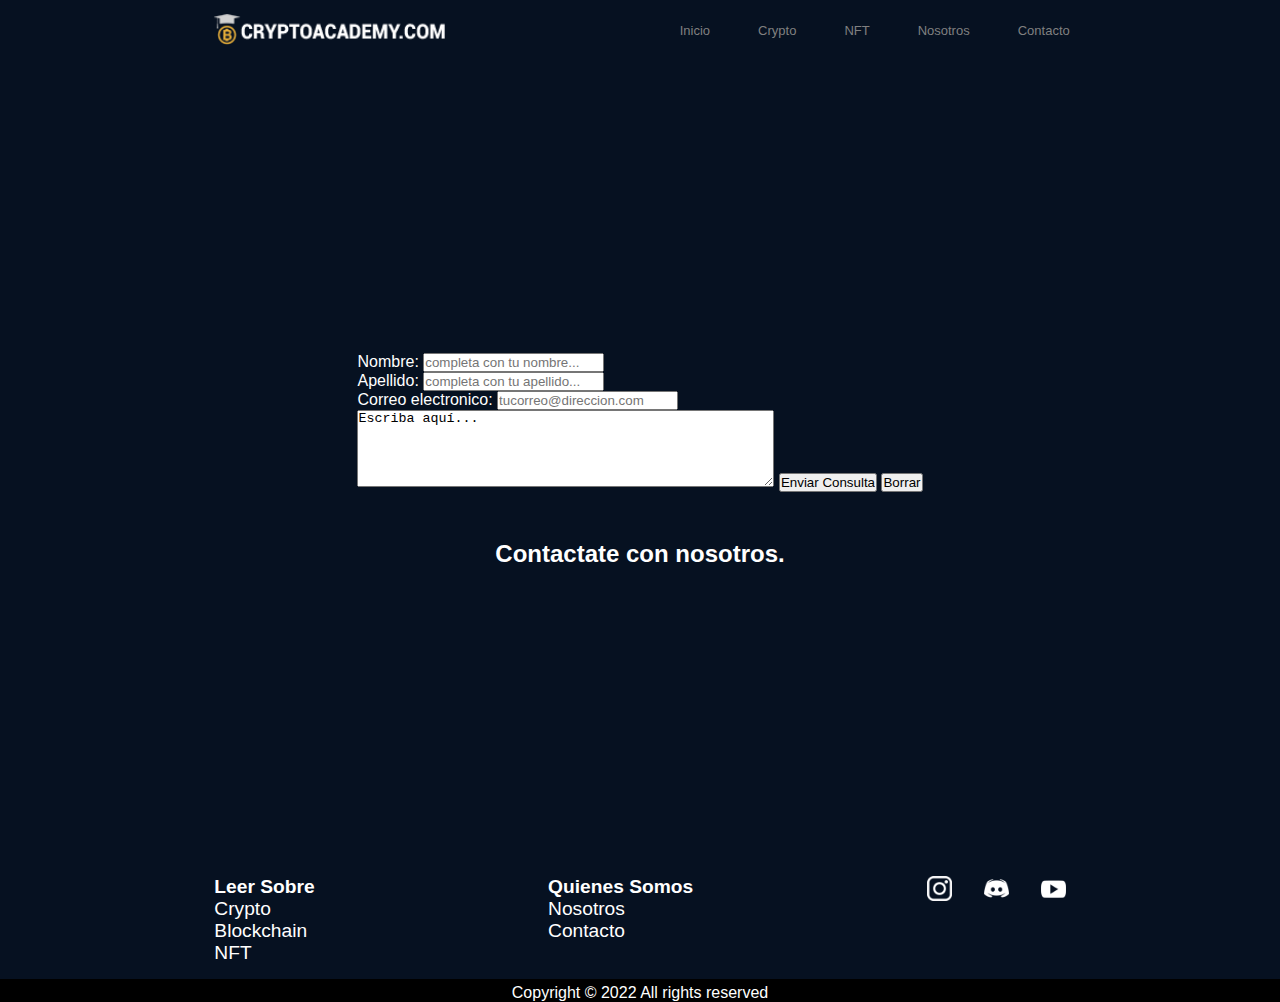
==== pages/contacto.html @ 548a223e "subiendo por primera vez" ====
<!DOCTYPE html>
<html lang="en">
<head>
    <meta charset="UTF-8">
    <meta http-equiv="X-UA-Compatible" content="IE=edge">
    <meta name="viewport" content="width=device-width, initial-scale=1.0">
    <link rel="stylesheet" href="../css/styles.css">
    <title>Contacto</title>
</head>
<body>
    <div class="contenedorContacto">
        <header class="navegador">
            <img class="logotipoChico" src="../img/45isotipo.png" alt="">
            <img class="logotipoGrande" src="../img/isotipoDos.png" alt="">
            <nav>
                <ul class="menu">
                    <li> <a href="../index.html"> Inicio </a> </li>
                    <li> <a href="crypto.html"> Crypto </a> </li>
                    <li> <a href="nft.html"> NFT </a> </li>
                    <li> <a href="nosotros.html"> Nosotros </a> </li>
                    <li> <a href="contacto.html"> Contacto </a> </li>
                </ul>
            </nav>
        </header>
        <main class="contacto">
            <form action="">
                <div> 
                    <label for="nombre_apellido">Nombre:</label>	
                    <input type="nombre" name="nombre" placeholder="completa con tu nombre..."/>
                </div>
                <div>    
                    <label for="nombre_apellido">Apellido:</label>	
                    <input type="apellido" name="apellido" placeholder="completa con tu apellido..."/>
                </div> 
                <div>
                    <label for="nombre_apellido">Correo electronico:</label>	
                    <input type="email" name="email" placeholder="tucorreo@direccion.com"/>
                </div>
                <div>
                    <textarea name="area_de_texto" rows="5" cols="50">Escriba aquí...</textarea>
                    <input type="submit" value="Enviar Consulta"/>
                    <input type="reset" value="Borrar"/>
                </div>    
            </form>
            <div>
                    <h2 class="parrafoSecciones">
                    Contactate con nosotros.
                </h2>
            </div>
        </main>
        <footer>
            <div class="pieDePagina">
                <div>
                    <h5> Leer Sobre </h5>
                    <ul>
                        <li> <a href="../pages/crypto.html">Crypto</a></li>
                        <li> <a href="../pages/nosotros.html">Blockchain</a></li>
                        <li> <a href="../pages/nft.html">NFT</a></li>
                    </ul>
                </div>
                <div>
                    <h5> Quienes Somos </h5>
                    <ul>
                        <li> <a href="../pages/nosotros.html"> Nosotros </a></li>
                        <li> <a href="../pages/contacto.html"> Contacto </a></li>
                    </ul>
                </div>
                <div class="pieDePaginaRedes">
                    <a href="https://www.instagram.com" class="logoRed" target="_blank"> 
                        <img src="../img/logoinstagram.png" alt="" width="25px" height="25px"> 
                    </a>

                    <a href="https://discord.com" class="logoRed" target="_blank"> 
                        <img src="../img/logdiscord.png" alt="" width="25px" height="25px"> 
                    </a>

                    <a href="https://www.youtube.com" class="logoRed" target="_blank"> 
                        <img src="../img/logoyotube.png" alt="" width="25px" height="25px"> 
                    </a>
                </div>
                
            </div>
            <p> Copyright © 2022 All rights reserved </p>
        </footer>
    </div>
</body>
</html>
---- css/styles.css ----
*{
    padding: 0;
    margin: 0;
    box-sizing: border-box;
}
body{
    font-family: 'Roboto', sans-serif;
    background-color: rgb(6, 17, 33);
    
}
.contenedorIndex{
    height: 80vh;
    display: grid;

    grid-template-areas: 
    "header header header"
    "main main main"
    "section section section"
    "aside aside aside"
    "footer footer footer"
    ;
}
.navegador{
    background-color: rgb(6, 17, 33);
    grid-area: header;
    height: 100px;
    display: flex;
    justify-content: center;
    align-items: center;
    gap: 1.2rem;
}
.menu{
    display: flex;
    gap: 1rem;
    list-style-type: none;
}
.menu li a:hover{
    color: white;
}
.menu li a{
    font-size: small;
    color: grey;
    text-decoration: none;
    font-family: 'Roboto', sans-serif;
}
header img{
    height: 45px;
    width: 45px;
}
.logotipoGrande{
    display: none;
}
main{
    background-color: rgb(6, 17, 33);
    grid-area: main;
}
.primerBloque{
    display: flex;
    flex-direction: column;
    justify-content: center;
    align-items: center;
    gap: 2rem;
}
#fondo{
    width: 100%;
    height: 20rem;
    background-image: url(../img/bannerPrincipal.png);
    background-repeat: no-repeat;
    background-size: cover;
    background-position: center;
}
.textoBienvenida{
    text-align: center;
    color: white;
    font-size: 2.1rem;
    text-transform: uppercase;
    font-family: 'Roboto', sans-serif;
}
.botonBienvenida{
    font-family: 'Roboto', sans-serif;
    font-weight: 700;
    background-color: white;
    border-radius: 20px;
    padding: 10px 30px;
    color: black;
    text-decoration: none;
}
.carrusel{
    background-color: rgb(6, 17, 33);
    grid-area: section;
}
.carruselDos{
    display: none;
    background-color: rgb(6, 17, 33);
    grid-area: carruselDos;
}
section img{
    height: 100px;
    width: 140px;
}
.carrusel{
    display: flex;
    flex-direction: column;
    justify-content: center;
    gap: 0.5rem;
    margin: 0.5rem;
}
.seccionesCarrusel{
    display: flex;
    justify-content: left;
}
.seccionTexto{
    padding: 0.5rem 0.5rem;
    font-size: 15px;
    font-family: 'Roboto', sans-serif;
    font-style: italic;
    color: white;
}
.seccionTexto h4{
    font-size: 14px;
    font-style: normal;
}
.seccionTexto a{
    color: grey;
    text-decoration: none;
    font-size: 14px;
}
aside{
    background-color: rgb(6, 17, 33);
    grid-area: aside;
}
aside h2{
    margin: 0.5rem 0rem 0.5rem 0.5rem;
    color: white;
    font-size: 1rem;
}
.carruselVideo{
    display: flex;
    justify-content: center;
    gap: 0.4rem;
}
footer{
    background-color: rgb(6, 17, 33);
    grid-area: footer;
}
.pieDePagina{
    display: flex;
    justify-content: center;
    gap: 1.2rem;
    color: white;
    width: 100%;
    height: 5rem;
    margin-top: 1rem;
}
.pieDePagina div ul li a:hover{
    color: grey;
}
.pieDePaginaRedes{
    display: flex;
    gap: 2rem;
}
.pieDePagina h5{
    font-size: 1rem;
}
.pieDePagina ul li a{
    text-decoration: none;
    color: white;
}
.pieDePagina ul{
    list-style-type: none;
}
footer p{
    width: 100%;
    background-color: black;
    color: white;
    text-align: center;
    padding-top: 5px;
}
.contenedorCrypto{
    height: 80vh;
    display: grid;

    grid-template-areas: 
    "header header header"
    "main main main"
    "section section section"
    "aside aside aside"
    "footer footer footer"
    ;
}
.seccionMonedas{
    display: flex;
    justify-content: center;
    flex-wrap: wrap;
    gap: 1rem;
}
.monedaUno{
    display: flex;
    background-color: white;
    color: black;
    gap: 1rem;
    height: 100px;
    width: 160px;
    border-radius: 5px;
    align-items: center;
}
.monedaBtc{
    color: gray;
}
.monedaParteUno{
    margin-left: 0.5rem;
}
.monedaParteUno h4{
    margin-top: 0.8rem;
}
.monedaParteUno img{
    height: 25px;
    width: 25px;
}
.monedaBtcPorcentaje{
    color: green;
    margin-left: 0.4rem;
}
.monedaBtcPorcentajeBajo{
    color: red;
    margin-left: 0.4rem;
}
.topCryptoTitulo{
    color: white;
    font-size: medium;
    text-align: center;
    margin-bottom: 0.5rem;
}
.informacionCrypto{
    display: flex;
    justify-content: center;
    color: white;
    grid-area: section;
    margin-top: 1rem;
}
.informacionCryptoTexto{
    display: flex;
    flex-direction: column;
    flex-wrap: nowrap;
    width: 300px;
    text-align: center;
    gap: 1rem;
}
.contenedorImagenEstadistica{
    display: flex;
    flex-direction: column;
    text-align: left;
}
.contenedorImagenEstadistica img{
    width: 300px;
    height: 360px;
}
.carruselVideoDos{
    display: flex;
    flex-direction: column;
    justify-content: center;
    gap: 0.4rem;
}
.carruselVideoYoutube{
    display: flex;
    justify-content: center;
    gap: 0.4rem;
}
.contenedorNFT{
    height: 80vh;
    display: grid;

    grid-template-areas: 
    "header header header"
    "section section section"
    "footer footer footer"
    ;
}
.contenedorNosotros{
    height: 80vh;
    display: grid;

    grid-template-areas: 
    "header header header"
    "section section section"
    "main main main"
    "footer footer footer"
    ;
}
.contenedorPerfiles{
    display: flex;
    flex-direction: column;
    align-items: center;
    width: 100%;
    margin-top: 2rem;
    gap: 1rem;
}
.textoParaMartin{
    margin-top: 2rem;
    text-align: center;
    color: white;
    height: 100px;
}
.contacto{
    display: flex;
    flex-direction: column;
    justify-content: center;
    align-items: center;
    color: white;
    height: 50rem;
    gap: 3rem;
}
.contenedorContacto{
    height: 80vh;
    display: grid;

    grid-template-areas: 
    "header header header"
    "main main main"
    "footer footer footer"
    ;
}



@media screen and (min-width: 600px){

    .logotipoGrande{
        display: block;
        width: 15rem;
        height: 2rem;
    }
    .logotipoChico{
        display: none;
    }
    .contenedorIndex{
        height: 100vh;
        grid-template-areas: 
        "header header header"
        "main main main"
        "section section aside"
        "footer footer footer"
        ;
    }
    .carruselVideo{
        display: flex;
        flex-direction: column;
        justify-content: center;
        gap: 1rem;
    }
    aside h2{
        margin: 0.5rem 0rem 0.5rem 0rem;
        font-size: large;
    }
    .videos iframe{
        width: 300px;
        height: 170px;
        border: 0;
    }
    .pieDePagina{
        justify-content: space-evenly;
        height: auto;
        margin-bottom: 15px;
    }
    .pieDePagina h5{
        font-size: 1.2rem;
    }
    section img{
        height: 200px;
        width: 280px;
    }
    .navegador{
        justify-content: space-around;
    }
    .seccionTexto{
        padding: 0.5rem 0.5rem;
        font-size: 1.5rem;
    }
    .seccionTexto h4{
        font-size: 1.2rem;
        font-style: normal;
    }
    .seccionTexto a{
        font-size: 1.4rem;
    }
    .pieDePagina ul li a{
        text-decoration: none;
        color: white;
        font-size: 1.2rem;

    }
    .informacionCryptoTexto{
        width: 600px;
        gap: 2rem;
    }
    .contenedorImagenEstadistica img{
        width: 600px;
        height: 720px;
    }
    .carruselVideoDos{
        background-color: rgb(6, 17, 33);
        grid-area: asideDos;
    }
    .contenedorCrypto{

        grid-template-areas: 
        "header header header"
        "main main main"
        "section section section"
        "asideDos asideDos asideDos"
        "footer footer footer"
        ;
    }
    .carruselVideoYoutube{
        display: flex;
        justify-content: center;
        gap: 1rem;
    }
    .videosEnCrypto iframe{
        width: 230px;
        height: 120px;
        border: 0;
    }
    .carruselVideoDos h2{
        text-align: center;
        font-size: 1.7rem;
    }
    .informacionCryptoTexto div h2{
        font-size: 1.7rem;
    }
    .informacionCryptoTexto div p{
        font-size: 1.3rem;
    }
    .topCryptoTitulo{
        font-size: 1.7rem;
    }
    .contenedorVideoNFT iframe{
        width: 535px;
        height: 300px;
    }
    .contenedorPerfiles{
        display: flex;
        flex-direction: row;
        justify-content: center;
        gap: 0rem;
    }
    .textoParaMartin{
        height: 120px;
    }

}
@media screen and (min-width: 1024px){
    .contenedorIndex{
        grid-template-areas: 
        "header header header"
        "main main main"
        "section section aside"
        "carruselDos carruselDos aside"
        "footer footer footer"
        ;
    }
    .carruselDos{
        display: block;
        background-color: rgb(6, 17, 33);
        grid-area: carruselDos;
        text-align: center;
    }
    .carruselDos a img{
        height: 280px;
        width: 488px;
    }
    .carruselDos h2{
        margin: 0.5rem 0rem 0.5rem 0rem;
        font-size: large;
        color: white;
    }
    .seccionesCarruselDos{
        display: flex;
        justify-content: center;
    }
    .seccionesCarrusel{
        display: flex;
        justify-content: center;
    }
    .seccionTexto{
        padding: 0.5rem 0.5rem;
        font-size: 1.5rem;
        width: 13rem;
    }
    #fondo{
        width: 100%;
        height: 50rem;
        background-image: url(../img/bannerPrincipal.png);
        background-repeat: no-repeat;
        background-size: cover;
        background-position: center;
    }
    .textoBienvenida{
        text-align: center;
        color: white;
        font-size: 3.3rem;
        text-transform: uppercase;
        font-family: 'Roboto', sans-serif;
    }
    .botonBienvenida{
        font-family: 'Roboto', sans-serif;
        font-weight: 800;
        background-color: white;
        border-radius: 20px;
        padding: 15px 40px;
        color: black;
        text-decoration: none;
    }
    .navegador{
        height: 60px;
        justify-content: space-evenly;
    }
    .menu{
        gap: 3rem;
    }
    .carruselVideoYoutube{
        gap: 2rem;
    }
    .videosEnCrypto iframe{
        width: 340px;
        height: 190px;
    }
    .carruselVideoDos h2{
        text-align: center;
        font-size: 1.7rem;
    }
    .informacionCryptoTexto div h2{
        font-size: 2.3rem;
    }
    .informacionCryptoTexto div p{
        font-size: 1.5rem;
    }
    .topCryptoTitulo{
        font-size: 1.5rem;
    }
    .contenedorImagenEstadistica img{
        width: 600px;
        height: 720px;
    }
    .carruselVideoDos{
        background-color: rgb(6, 17, 33);
        grid-area: asideDos;
    }
    .contenedorCrypto{

        grid-template-areas: 
        "header header header"
        "main main main"
        "section section section"
        "asideDos asideDos asideDos"
        "footer footer footer"
        ;
    }
    .seccionMonedas{
        gap: 2rem;
    }
    .informacionCrypto{
        padding-top: 2rem;
    }
    .informacionCryptoTexto{
        justify-content: center;
        width: 1000px;
    }
    .contenedorImagenEstadistica{
        align-items: center;
    }
    .contenedorVideoNFT iframe{
        width: 560px;
        height: 315px;
    }
    .contenedorPerfiles{
        display: flex;
        flex-direction: row;
        justify-content: space-evenly;
        gap: 0rem;
    }
    .textoParaMartin{
        height: 120px;
    }
}
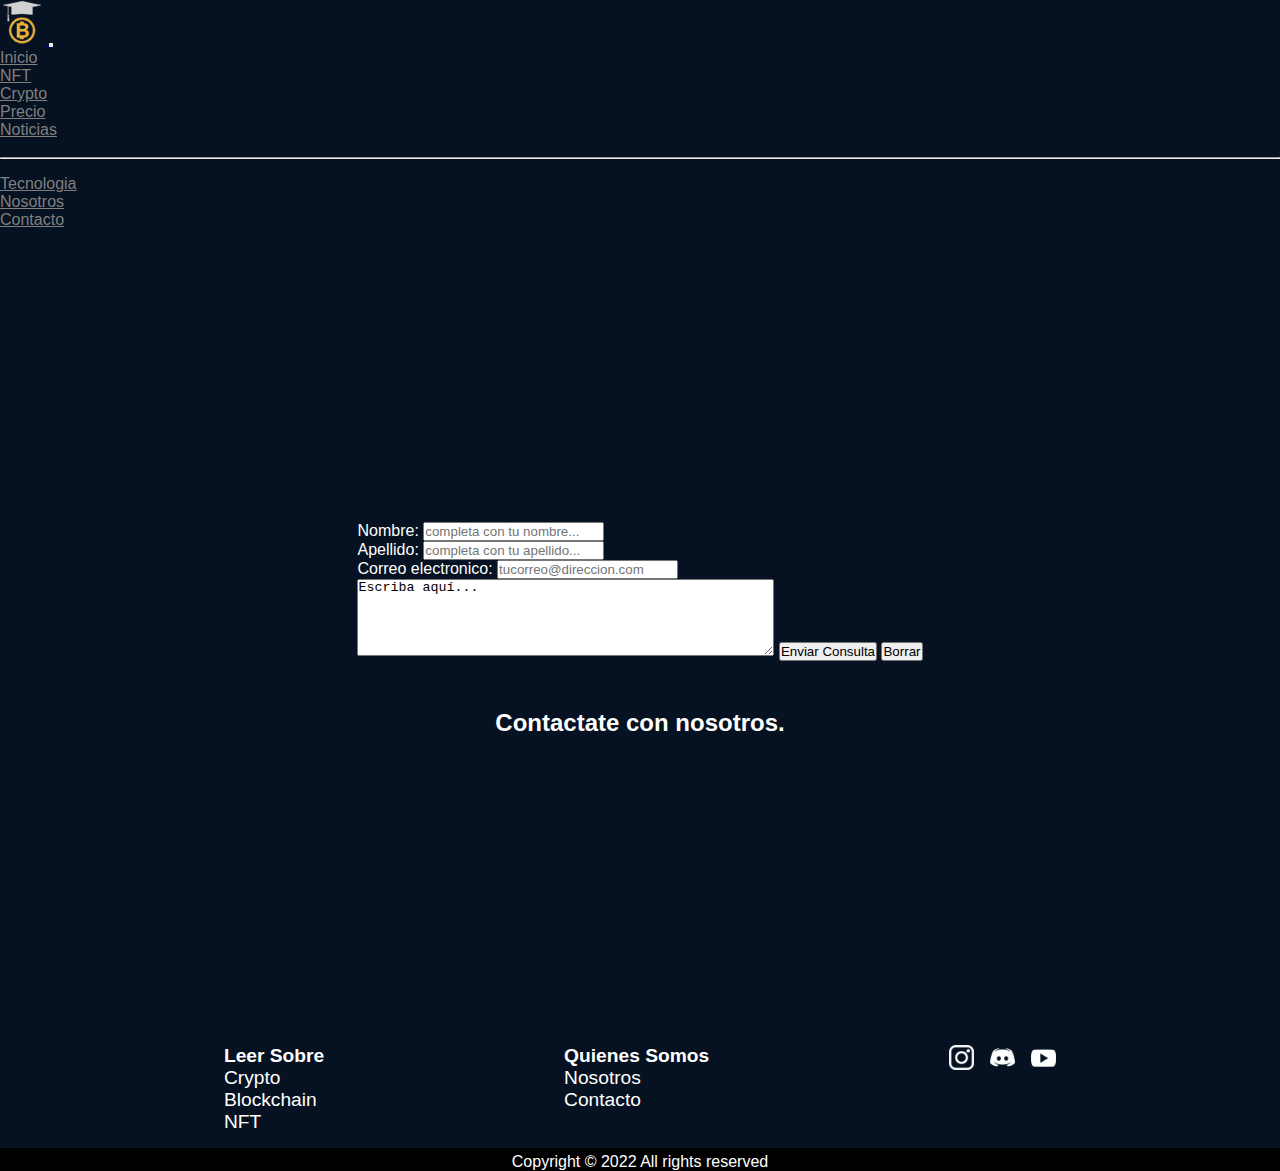
==== commit 25f2611b: "subida del sitio" ====
--- a/pages/contacto.html
+++ b/pages/contacto.html
@@ -4,24 +4,50 @@
     <meta charset="UTF-8">
     <meta http-equiv="X-UA-Compatible" content="IE=edge">
     <meta name="viewport" content="width=device-width, initial-scale=1.0">
+            <!-- CSS only -->
+            <link href="https://cdn.jsdelivr.net/npm/bootstrap@5.2.0/dist/css/bootstrap.min.css" rel="stylesheet" integrity="sha384-gH2yIJqKdNHPEq0n4Mqa/HGKIhSkIHeL5AyhkYV8i59U5AR6csBvApHHNl/vI1Bx" crossorigin="anonymous">
     <link rel="stylesheet" href="../css/styles.css">
     <title>Contacto</title>
 </head>
 <body>
+    <header class="container">
+        <nav class="navbar navbar-expand-lg navbar-dark bg-menu-color">
+            <div class="container-fluid">
+                <a class="navbar-brand" href="#">
+                    <img src="../img/45isotipo.png" alt="">
+                </a>
+                <button class="navbar-toggler" type="button" data-bs-toggle="collapse" data-bs-target="#navbarSupportedContent" aria-controls="navbarSupportedContent" aria-expanded="false" aria-label="Toggle navigation">
+                    <span class="navbar-toggler-icon"></span>
+                </button>
+                <div class="collapse navbar-collapse" id="navbarSupportedContent">
+                    <ul class="navbar-nav mx-auto mb-2 mb-lg-0">
+                        <li class="nav-item">
+                            <a class="nav-link" href="../index.html">Inicio</a>
+                        </li>
+                        <li class="nav-item">
+                            <a class="nav-link" href="nft.html">NFT</a>
+                        </li>
+                        <li class="nav-item dropdown">
+                            <a class="nav-link dropdown-toggle" href="crypto.html" role="button" data-bs-toggle="dropdown" aria-expanded="false">Crypto</a>
+                        <ul class="dropdown-menu" >
+                            <li><a class="dropdown-item" href="crypto.html">Precio</a></li>
+                            <li><a class="dropdown-item" href="#">Noticias</a><li>
+                            <li><hr class="dropdown-divider"></li>
+                            <li><a class="dropdown-item" href="#">Tecnologia</a></li>
+                        </ul>
+                        </li>
+                        <li class="nav-item">
+                            <a class="nav-link" href="nosotros.html">Nosotros</a>
+                        </li>
+                        <li class="nav-item">
+                            <a class="nav-link" href="contacto.html">Contacto</a>
+                        </li>
+                    </ul>
+                </div>
+            </div>
+        </nav>
+    </header>
     <div class="contenedorContacto">
-        <header class="navegador">
-            <img class="logotipoChico" src="../img/45isotipo.png" alt="">
-            <img class="logotipoGrande" src="../img/isotipoDos.png" alt="">
-            <nav>
-                <ul class="menu">
-                    <li> <a href="../index.html"> Inicio </a> </li>
-                    <li> <a href="crypto.html"> Crypto </a> </li>
-                    <li> <a href="nft.html"> NFT </a> </li>
-                    <li> <a href="nosotros.html"> Nosotros </a> </li>
-                    <li> <a href="contacto.html"> Contacto </a> </li>
-                </ul>
-            </nav>
-        </header>
         <main class="contacto">
             <form action="">
                 <div> 
@@ -83,5 +109,7 @@
             <p> Copyright © 2022 All rights reserved </p>
         </footer>
     </div>
+    <!-- JavaScript Bundle with Popper -->
+    <script src="https://cdn.jsdelivr.net/npm/bootstrap@5.2.0/dist/js/bootstrap.bundle.min.js" integrity="sha384-A3rJD856KowSb7dwlZdYEkO39Gagi7vIsF0jrRAoQmDKKtQBHUuLZ9AsSv4jD4Xa" crossorigin="anonymous"></script>
 </body>
 </html>--- a/css/styles.css
+++ b/css/styles.css
@@ -13,7 +13,6 @@
     display: grid;
 
     grid-template-areas: 
-    "header header header"
     "main main main"
     "section section section"
     "aside aside aside"
@@ -34,8 +33,23 @@
     gap: 1rem;
     list-style-type: none;
 }
+.bg-menu-color{
+    background-color: rgb(6, 17, 33);
+}
+.nav-item a{
+    color: gray;
+}
+.navbar-toggler-icon{
+    color: azure;
+}
+.nav-item a:hover{
+    color: gray;
+}
 .menu li a:hover{
     color: white;
+}
+.dropdown-menu{
+    background-color: rgb(6, 17, 33);
 }
 .menu li a{
     font-size: small;
@@ -72,7 +86,7 @@
 .textoBienvenida{
     text-align: center;
     color: white;
-    font-size: 2.1rem;
+    font-size: 1.5rem;
     text-transform: uppercase;
     font-family: 'Roboto', sans-serif;
 }
@@ -146,10 +160,10 @@
 .pieDePagina{
     display: flex;
     justify-content: center;
-    gap: 1.2rem;
+    gap: 1rem;
     color: white;
     width: 100%;
-    height: 5rem;
+    height: 6.5rem;
     margin-top: 1rem;
 }
 .pieDePagina div ul li a:hover{
@@ -157,7 +171,7 @@
 }
 .pieDePaginaRedes{
     display: flex;
-    gap: 2rem;
+    gap: 1rem;
 }
 .pieDePagina h5{
     font-size: 1rem;
@@ -175,6 +189,9 @@
     color: white;
     text-align: center;
     padding-top: 5px;
+}
+ol, ul {
+    padding-left: 0rem;
 }
 .contenedorCrypto{
     height: 80vh;
@@ -211,7 +228,8 @@
     margin-left: 0.5rem;
 }
 .monedaParteUno h4{
-    margin-top: 0.8rem;
+    margin-top: 0.4rem;
+    font-size: 1rem;
 }
 .monedaParteUno img{
     height: 25px;
@@ -271,7 +289,6 @@
     display: grid;
 
     grid-template-areas: 
-    "header header header"
     "section section section"
     "footer footer footer"
     ;
@@ -281,7 +298,6 @@
     display: grid;
 
     grid-template-areas: 
-    "header header header"
     "section section section"
     "main main main"
     "footer footer footer"
@@ -314,8 +330,7 @@
     height: 80vh;
     display: grid;
 
-    grid-template-areas: 
-    "header header header"
+    grid-template-areas:
     "main main main"
     "footer footer footer"
     ;
@@ -336,7 +351,6 @@
     .contenedorIndex{
         height: 100vh;
         grid-template-areas: 
-        "header header header"
         "main main main"
         "section section aside"
         "footer footer footer"
@@ -451,8 +465,7 @@
 }
 @media screen and (min-width: 1024px){
     .contenedorIndex{
-        grid-template-areas: 
-        "header header header"
+        grid-template-areas:
         "main main main"
         "section section aside"
         "carruselDos carruselDos aside"
@@ -498,7 +511,7 @@
     .textoBienvenida{
         text-align: center;
         color: white;
-        font-size: 3.3rem;
+        font-size: 3rem;
         text-transform: uppercase;
         font-family: 'Roboto', sans-serif;
     }
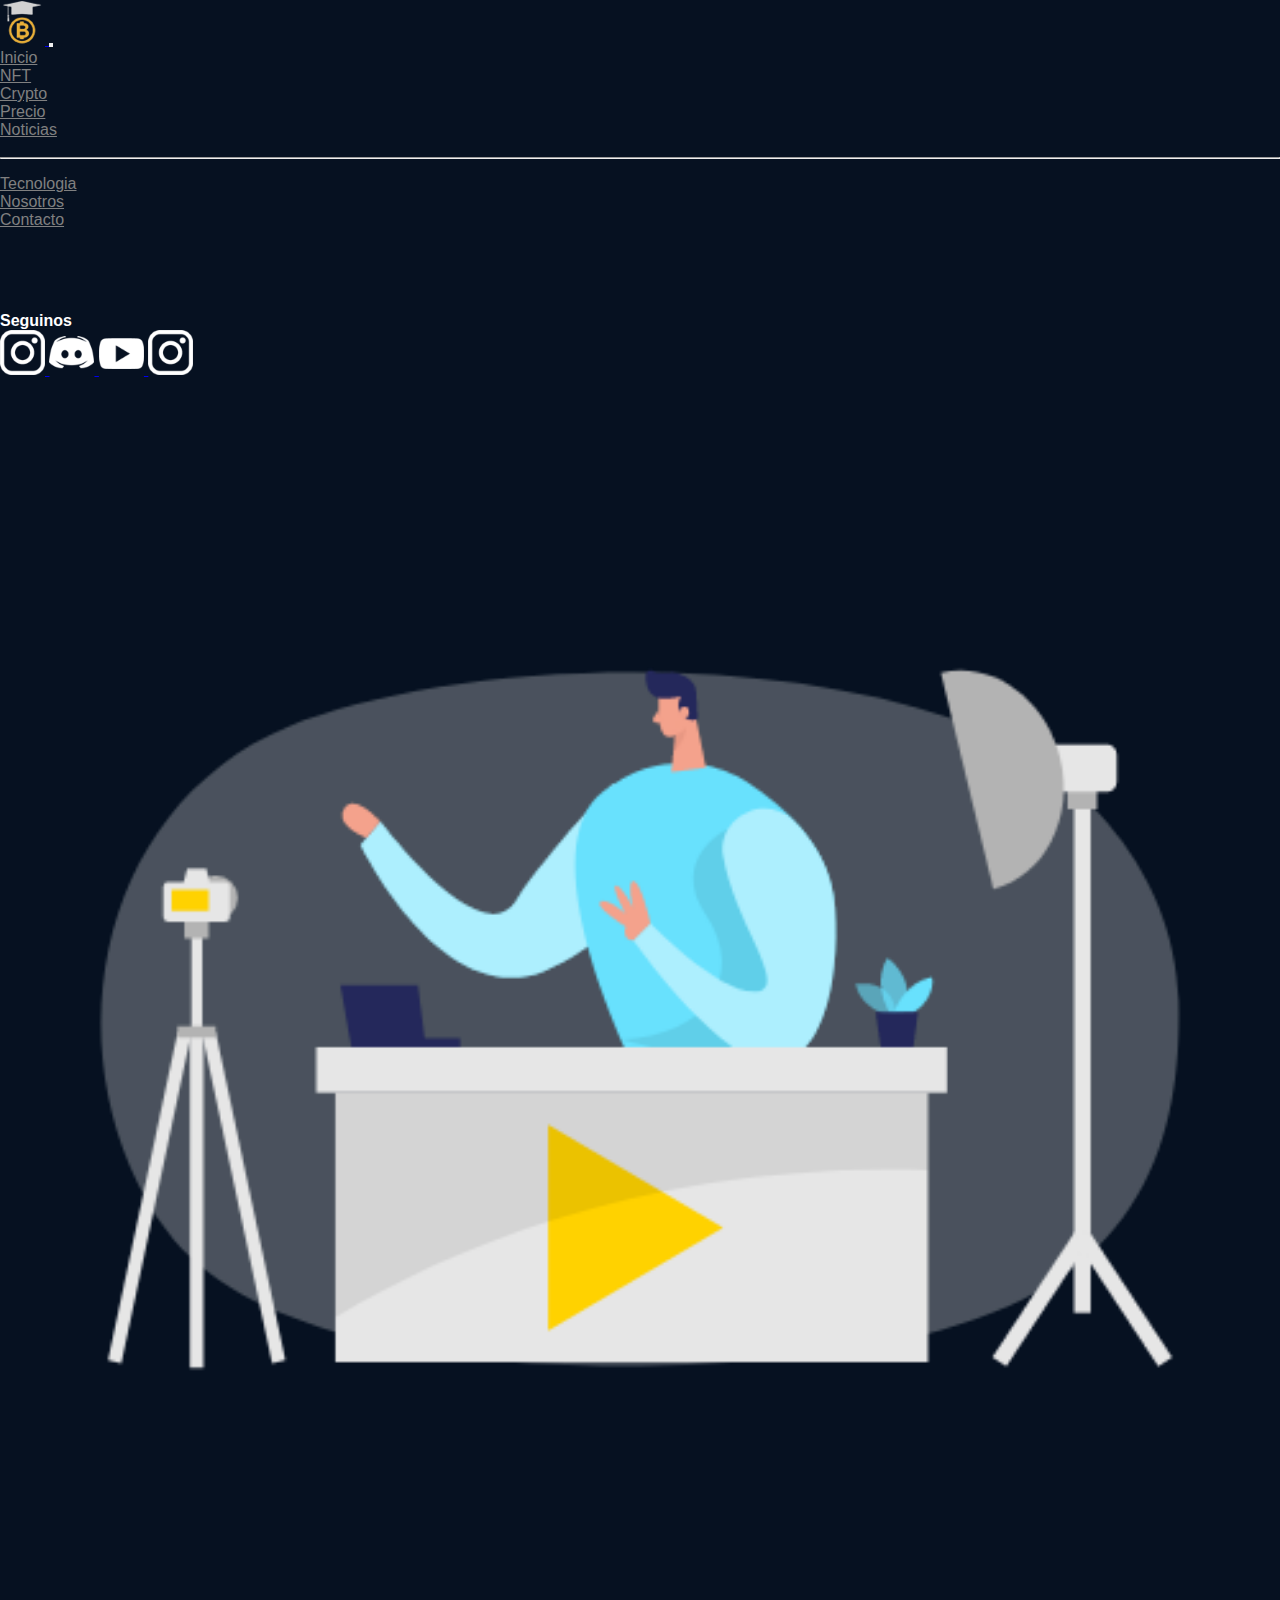
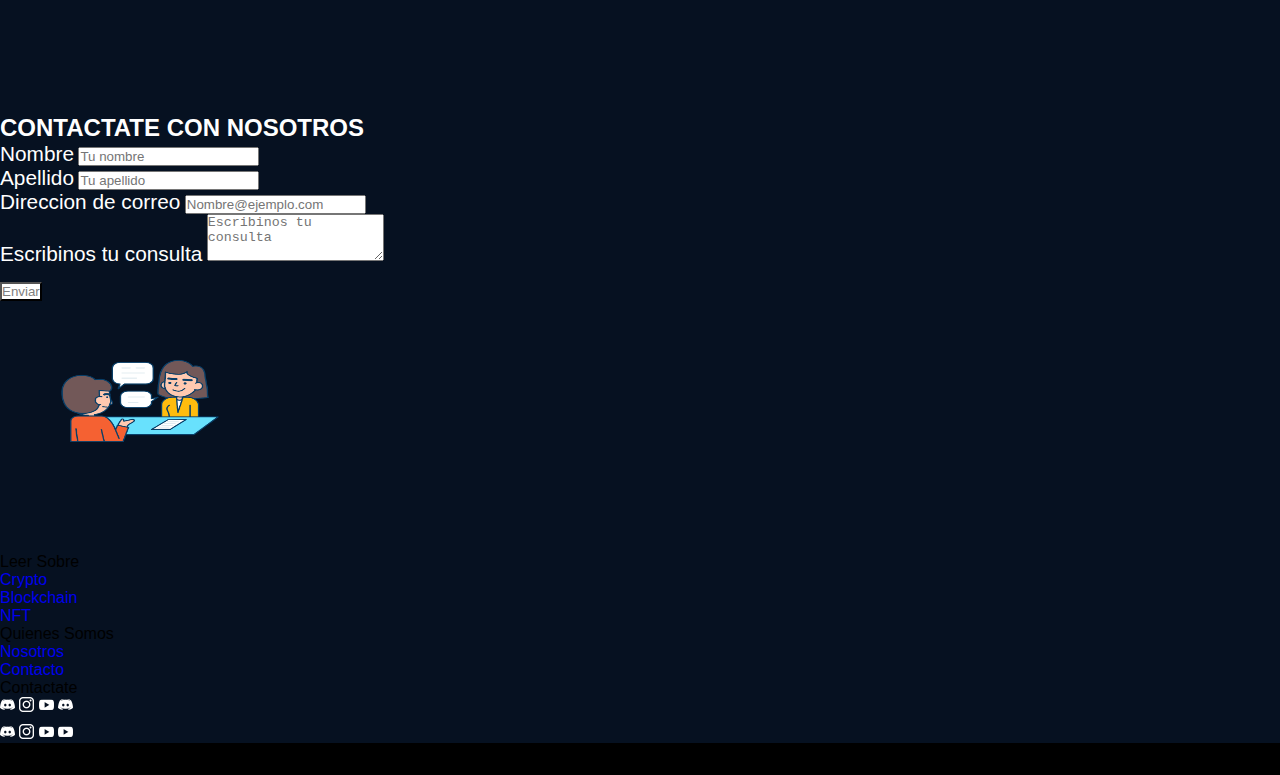
==== commit cd01fb18: "actualizacion del sitio" ====
--- a/pages/contacto.html
+++ b/pages/contacto.html
@@ -12,15 +12,15 @@
 <body>
     <header class="container">
         <nav class="navbar navbar-expand-lg navbar-dark bg-menu-color">
-            <div class="container-fluid">
-                <a class="navbar-brand" href="#">
+            <div class="container-fluid justify-content-lg-center">
+                <a class="navbar-brand" href="../index.html">
                     <img src="../img/45isotipo.png" alt="">
                 </a>
                 <button class="navbar-toggler" type="button" data-bs-toggle="collapse" data-bs-target="#navbarSupportedContent" aria-controls="navbarSupportedContent" aria-expanded="false" aria-label="Toggle navigation">
                     <span class="navbar-toggler-icon"></span>
                 </button>
                 <div class="collapse navbar-collapse" id="navbarSupportedContent">
-                    <ul class="navbar-nav mx-auto mb-2 mb-lg-0">
+                    <ul class="navbar-nav mb-2 mb-lg-0">
                         <li class="nav-item">
                             <a class="nav-link" href="../index.html">Inicio</a>
                         </li>
@@ -47,68 +47,99 @@
             </div>
         </nav>
     </header>
-    <div class="contenedorContacto">
-        <main class="contacto">
-            <form action="">
-                <div> 
-                    <label for="nombre_apellido">Nombre:</label>	
-                    <input type="nombre" name="nombre" placeholder="completa con tu nombre..."/>
+    <section class="container">
+        <div class="row justify-content-center aling-items-center">
+            <div class="col-sm-12 col-md-6 contenedor-redes-icons">
+                <div class="conatiner d-flex justify-content-center aling-items-center">
+                    <h1 class="text-center texto-h1">Seguinos</h1>
                 </div>
-                <div>    
-                    <label for="nombre_apellido">Apellido:</label>	
-                    <input type="apellido" name="apellido" placeholder="completa con tu apellido..."/>
+                <div class="conatiner gap-4 d-flex justify-content-center aling-items-center margin-bot">
+                    <a href="https://instagram.com">
+                        <img class="imagen-contacto-redes" src="../img/logoinstagram.png" alt="">
+                    </a>
+                    <a href="https://discord.com">
+                        <img class="imagen-contacto-redes" src="../img/logdiscord.png" alt="">
+                    </a>
+                    <a href="https://youtube.com">
+                        <img class="imagen-contacto-redes" src="../img/logoyotube.png" alt="">
+                    </a>
+                    <a href="https://instagram.com">
+                        <img class="imagen-contacto-redes" src="../img/logoinstagram.png" alt="">
+                    </a>
+                </div>
+                <div class="conatiner col-sm-12 col-md-12 justify-content-center d-flex">
+                    <img class="img-fluid imagen-contactanos justify-content-center" src="../img/Content creation_Two Color.png" alt="">
                 </div> 
-                <div>
-                    <label for="nombre_apellido">Correo electronico:</label>	
-                    <input type="email" name="email" placeholder="tucorreo@direccion.com"/>
-                </div>
-                <div>
-                    <textarea name="area_de_texto" rows="5" cols="50">Escriba aquí...</textarea>
-                    <input type="submit" value="Enviar Consulta"/>
-                    <input type="reset" value="Borrar"/>
-                </div>    
-            </form>
-            <div>
-                    <h2 class="parrafoSecciones">
-                    Contactate con nosotros.
-                </h2>
+            </div>
+        </div>
+    </section>
+        <main class="container contenedor-formulario">
+            <div class="row">
+                <section class="container container-form justify-content-center col-12 col-md-7">
+                    <h1 class="text-center">CONTACTATE CON NOSOTROS</h1>
+                    <div class="">
+                        <label for="exampleFormControlInput1" class="form-label">Nombre</label>
+                        <input type="name" class="form-control" id="exampleFormControlInput1" placeholder="Tu nombre">
+                    </div>
+                    <div class="">
+                        <label for="exampleFormControlInput1" class="form-label">Apellido</label>
+                        <input type="name" class="form-control" id="exampleFormControlInput1" placeholder="Tu apellido">
+                    </div>
+                    <div class="">
+                        <label for="exampleFormControlInput1" class="form-label">Direccion de correo</label>
+                        <input type="email" class="form-control" id="exampleFormControlInput1" placeholder="Nombre@ejemplo.com">
+                    </div>  
+                    <div class="">
+                        <label for="exampleFormControlTextarea1" class="form-label">Escribinos tu consulta</label>
+                        <textarea class="form-control" id="exampleFormControlTextarea1" rows="3" placeholder="Escribinos tu consulta"></textarea>
+                    </div>
+                    <div class="boton-enviar">
+                        <button class="btn" type="button">Enviar</button>
+                    </div>
+                </section>
+                <section class="col-md-5 contenedor-imagen-consulta">
+                    <div class="conatiner row d-flex justify-content-center aling-items-center">
+                    <img class="img-fluid imagen-consulta" src="../img/Consulting_Outline.png" alt="">
+                    </div>  
+                </section>  
             </div>
         </main>
-        <footer>
-            <div class="pieDePagina">
-                <div>
-                    <h5> Leer Sobre </h5>
-                    <ul>
-                        <li> <a href="../pages/crypto.html">Crypto</a></li>
-                        <li> <a href="../pages/nosotros.html">Blockchain</a></li>
-                        <li> <a href="../pages/nft.html">NFT</a></li>
+        <footer class="text-white">
+            <div class="container d-flex justify-content-center">
+                <nav class="row footer-no-wrap">
+                    <ul class="col-4 list-unstyled">
+                        <li class="font-weight-bold text-uppercase">Leer Sobre</li>
+                        <li><a href="../pages/crypto.html" class="text-reset">Crypto</a></li>
+                        <li><a href="../pages/nosotros.html" class="text-reset">Blockchain</a></li>
+                        <li><a href="../pages/nft.html" class="text-reset">NFT</a></li>
                     </ul>
-                </div>
-                <div>
-                    <h5> Quienes Somos </h5>
-                    <ul>
-                        <li> <a href="../pages/nosotros.html"> Nosotros </a></li>
-                        <li> <a href="../pages/contacto.html"> Contacto </a></li>
+                    <ul class="col-4 list-unstyled">
+                        <li class="font-weight-bold text-uppercase">Quienes Somos</li>
+                        <li><a href="../pages/nosotros.html" class="text-reset">Nosotros</a></li>
+                        <li><a href="../pages/contacto.html" class="text-reset">Contacto</a></li>
                     </ul>
-                </div>
-                <div class="pieDePaginaRedes">
-                    <a href="https://www.instagram.com" class="logoRed" target="_blank"> 
-                        <img src="../img/logoinstagram.png" alt="" width="25px" height="25px"> 
-                    </a>
+                    <ul class="col-4 list-unstyled">
+                        <li class="font-weight-bold text-uppercase ">Contactate</li>
+                        <li class="d-flex justify-conten-between gap-1 redes-del-footer">
+                            <a href="https://discord.com" class="text-reset"><img src="../img/logdiscord.png" alt=""></a>
+                            <a href="https://instagram.com" class="text-reset"><img src="../img/logoinstagram.png" alt=""></a>
+                            <a href="https://youtube.com" class="text-reset"><img src="../img/logoyotube.png" alt=""></a>
+                            <a href="https://discord.com" class="text-reset"><img src="../img/logdiscord.png" alt=""></a>
+                        </li>
+                        <li class="d-flex justify-conten-between gap-1 redes-del-footer2">
+                            <a href="https://discord.com" class="text-reset"><img src="../img/logdiscord.png" alt=""></a>
+                            <a href="https://instagram.com" class="text-reset"><img src="../img/logoinstagram.png" alt=""></a>
+                            <a href="https://youtube.com" class="text-reset"><img src="../img/logoyotube.png" alt=""></a>
+                            <a href="https://youtube.com" class="text-reset"><img src="../img/logoyotube.png" alt=""></a>
+                        </li>
 
-                    <a href="https://discord.com" class="logoRed" target="_blank"> 
-                        <img src="../img/logdiscord.png" alt="" width="25px" height="25px"> 
-                    </a>
-
-                    <a href="https://www.youtube.com" class="logoRed" target="_blank"> 
-                        <img src="../img/logoyotube.png" alt="" width="25px" height="25px"> 
-                    </a>
-                </div>
-                
+                    </ul>
+                </nav>
             </div>
-            <p> Copyright © 2022 All rights reserved </p>
+            <div class="d-block col-12 text-center h1-ultima-linea">
+                <h1> Copyright © 2022 All rights reserved </h1>
+            </div>
         </footer>
-    </div>
     <!-- JavaScript Bundle with Popper -->
     <script src="https://cdn.jsdelivr.net/npm/bootstrap@5.2.0/dist/js/bootstrap.bundle.min.js" integrity="sha384-A3rJD856KowSb7dwlZdYEkO39Gagi7vIsF0jrRAoQmDKKtQBHUuLZ9AsSv4jD4Xa" crossorigin="anonymous"></script>
 </body>
--- a/css/styles.css
+++ b/css/styles.css
@@ -77,7 +77,7 @@
 }
 #fondo{
     width: 100%;
-    height: 20rem;
+    height: 40rem;
     background-image: url(../img/bannerPrincipal.png);
     background-repeat: no-repeat;
     background-size: cover;
@@ -323,7 +323,7 @@
     justify-content: center;
     align-items: center;
     color: white;
-    height: 50rem;
+    height: 60rem;
     gap: 3rem;
 }
 .contenedorContacto{
@@ -335,15 +335,83 @@
     "footer footer footer"
     ;
 }
-
-
-
-@media screen and (min-width: 600px){
+.form-label{
+    color: white;
+    font-size: 1.3rem;
+    margin-top: 1rem;
+}
+.navbar-collapse{
+    flex-grow: 0;
+}
+.container-form{
+    margin-top: 2rem;
+}
+.container-form h1{
+    color: white;
+    font-size: 1.5rem;
+    margin-bottom: 3re;
+}
+.boton-enviar{
+    margin-top: 1rem;
+}
+.btn{
+    background-color: white;
+    color: gray;
+}
+.imagen-contacto-redes{
+    height: 45px;
+    width: 45px;
+}
+.contenedor-imagen-consulta{
+    display: none;
+}
+
+.texto-h1{
+    color: white;
+    text-align: start;
+}
+.redes-del-footer img, .redes-del-footer2 img{
+width: 15px;
+height: 15px;
+}
+.redes-del-footer2{
+    margin-top: 0.5rem;
+}
+.imagen-contactanos{
+    height: 100%;
+    width: 100%;
+}
+.contenedor-formulario{
+    margin-bottom: 3rem;
+}
+.text-reset{
+    text-decoration: 0;
+}
+.footer-no-wrap{
+    flex-wrap: nowrap;
+}
+.footer-separado{
+    gap: 0rem;
+}
+.h1-ultima-linea{
+    background-color: black;
+    height: 2rem;
+}
+.h1-ultima-linea, h1{
+    padding-top: 3px;
+    font-size: 1rem;
+
+}
+
+@media screen and (min-width: 768px){
 
     .logotipoGrande{
         display: block;
         width: 15rem;
         height: 2rem;
+    }
+    .container-fluid{
+        gap: 12rem;
     }
     .logotipoChico{
         display: none;
@@ -461,6 +529,20 @@
     .textoParaMartin{
         height: 120px;
     }
+    .container-form{
+        max-width: 512px;
+    }
+    .contenedor-imagen-consulta{
+        display: flex;
+    }
+    .contenedor-redes-icons{
+        margin-top: 5rem;
+        margin-bottom: 3rem;
+    }
+    .footer-separado{
+        gap: 3rem;
+    }
+    
 
 }
 @media screen and (min-width: 1024px){
@@ -595,4 +677,10 @@
     .textoParaMartin{
         height: 120px;
     }
+    .container-form{
+        max-width: 812px;
+    }
+    .footer-separado{
+        gap: 5rem;
+    }
 }